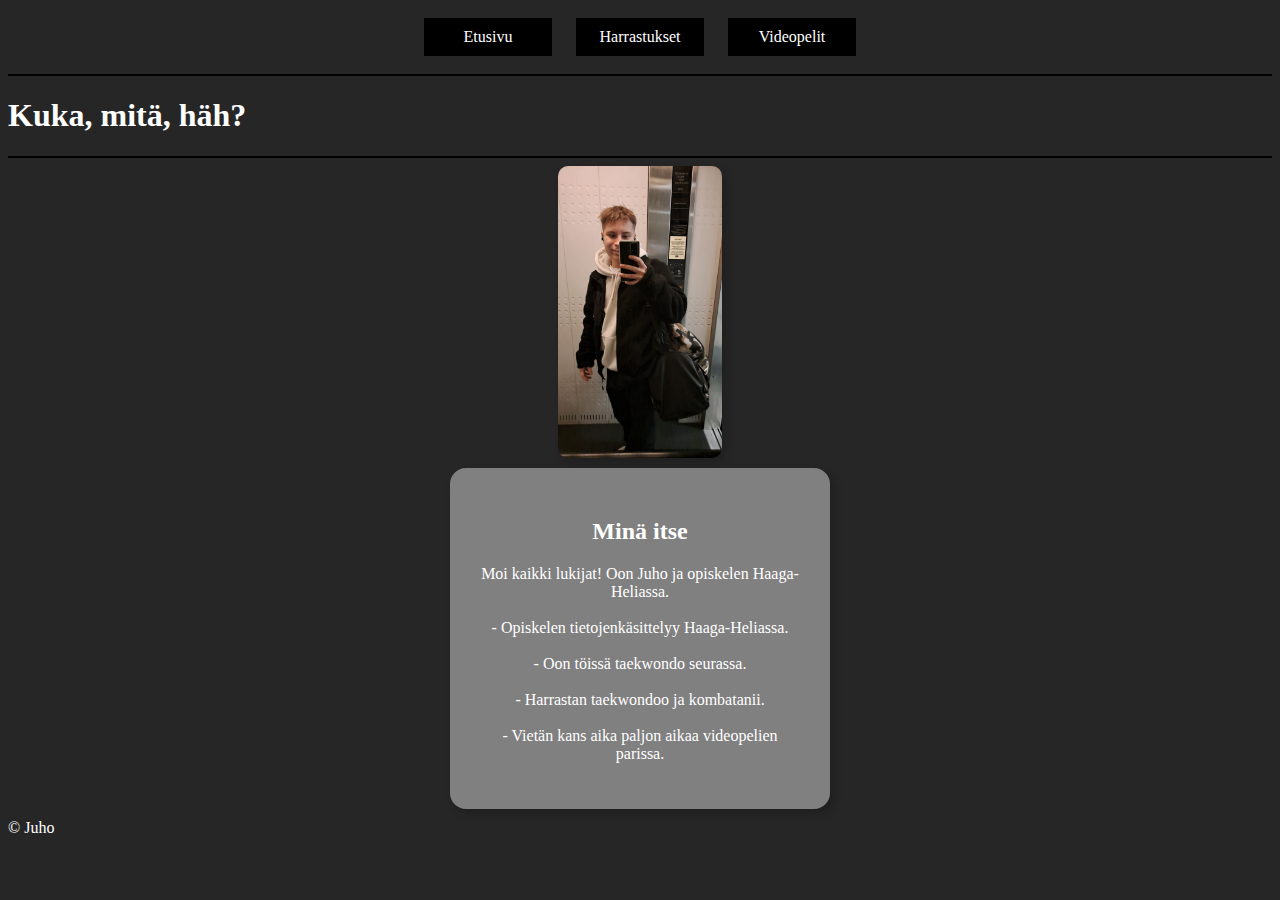
==== Etusivu.html @ b0348df1 "Add files via upload" ====
<!DOCTYPE html>
<html lang="fi">
<head>
    <meta charset="UTF-8">
    <meta name="description" content="Mielenkiinnot">
    <meta name="author" content="Juho">
    <meta name="viewport" content="width=device-width, initial-scale=1.0">
    <title>Mielenkiinnot Juho Talvitie</title>

    <link href="css/omansivuntyyli.css" rel="stylesheet" type="text/css">
</head>
<body>
    <nav>
        <a href="Etusivu.html">Etusivu</a>
        <a href="harrastus.html">Harrastukset</a>
        <a href="Videopeli.html">Videopelit</a>
    </nav>
    <hr>
    <h1>Kuka, mitä, häh?</h1>
    <hr>
    <main>
            <div class="Etusivunkuva">
                <img src="kuvat/Etusivukuva.jpg" alt="kuva minusta" width="40%" height="auto">
            </div>
            <div class="Etucontainer">
            <div class="Etusivunteksti">
                <h2>Minä itse</h2>
                <p>Moi kaikki lukijat! Oon Juho ja opiskelen Haaga-Heliassa.<br><br>
                - Opiskelen tietojenkäsittelyy Haaga-Heliassa.<br><br>
                - Oon töissä taekwondo seurassa.<br><br>
                - Harrastan taekwondoo ja kombatanii.<br><br>
                - Vietän kans aika paljon aikaa videopelien parissa.
                </p>
            </div>
        </div>
    </main>
    <footer>
        &copy; Juho
    </footer>
</body>
</html>
---- css/omansivuntyyli.css ----
hr {border: 1px solid black;}

* {box-sizing: border-box;}

nav {text-align: center;}

nav a {color: rgb(255, 255, 255);
    background-color: rgb(0, 0, 0);
    padding: 10px;
    margin: 10px;
    text-decoration: none;
display: inline-block;
width:8em;}

body {color:rgb(255, 255, 255);
    background-color:rgb(38, 38, 38)
}
/*main {
    border: rgb(0, 0, 0) 3px solid;
    width: 90%;
    max-width: 1200px;
    margin: auto;
    background-color: gray;
    border-radius: 10px;
    box-shadow: 8px 8px 10px #000000;
    padding: 10px;
    text-align: left;
}*/
.harrastuscontainer {
    display: flex; /* Enables flexbox layout */
    justify-content: space-between; /* Adds space between the text and image */
    align-items: flex-start; /* Aligns items at the top */
    gap: 20px; /* Adds spacing between the text and image */
}

.harrastusteksti {
    flex: 1; /* Makes the text box take up available space */
    background-color: gray; /* Optional: Adds a background color */
    padding: 10px;
    border-radius: 10px;
    box-shadow: 4px 4px 8px rgba(0, 0, 0, 0.2);
}
.keltvyö {
    flex: 1; /* Makes the image box take up available space */
    text-align: center; /* Centers the image inside the box */
}

.keltvyö img {
    max-width: 100%; /* Ensures the image scales properly */
    height: auto; /* Maintains the aspect ratio */
    border-radius: 10px; /* Optional: Adds rounded corners */
    
}

/* Media query for smaller screens */
@media (max-width: 768px) {
    .harrastuscontainer {
        flex-direction: column; /* Stacks the text and image vertically */
        align-items: center; /* Centers the content horizontally */
    }

    .keltvyö {
        order: -1; /* Moves the image above the text */
        width: 100%; /* Ensures the image takes up full width */
        text-align: center; /* Centers the image horizontally */
    }

    .keltvyö img {
        max-width: 80%; /* Makes the image smaller on mobile */
    }

    .harrastusteksti {
        width: 100%; /* Ensures the text takes up full width */
        text-align: center; /* Centers the text content */
    }
}

.Etucontainer {
    display: flex; /* Enables flexbox layout */
    flex-direction: column; /* Stacks the image and text vertically */
    align-items: center; /* Centers the content horizontally */
    justify-content: center; /* Centers the content vertically */
    border-radius: 16px;
    margin: 10px auto; /* Centers the container horizontally */
    max-width: 30%; /* Restricts the width of the container */
    background-color: gray; /* Optional: Adds a background color */
    padding: 20px; /* Adds padding inside the container */
    box-shadow: 4px 4px 8px rgba(0, 0, 0, 0.2); /* Optional: Adds a shadow */
    
  }

  @media (max-width: 768px) {
    .Etucontainer {
        max-width: 90%; /* Expands the container to take up more space on smaller screens */
        padding: 15px; /* Reduces padding for better fit */
    }


    .Etusivunkuva img {
        width: 100%; /* Scales the image to fit better on smaller screens */
    }
    .Etusivunteksti {
        text-align: center; /* Ensures text remains centered */
        padding: 10px; /* Adjusts padding for smaller screens */
    }
}

  .Etusivunkuva img {
    display: block;
    margin: 0 auto;
    width: 13%; /* Reduces the image width to 30% of its container */
    height: auto; /* Maintains the aspect ratio */
    border-radius: 10px; /* Optional: Adds rounded corners to the image */
    box-shadow: 4px 4px 8px rgba(0, 0, 0, 0.2); /* Optional: Adds a shadow to the image */
  
}

  .Etusivunteksti {
    text-align: center; /* Centers the text */
    padding: 10px;
  }

h2 {font-size: x-large;}
h3 {font-size: x-large;}
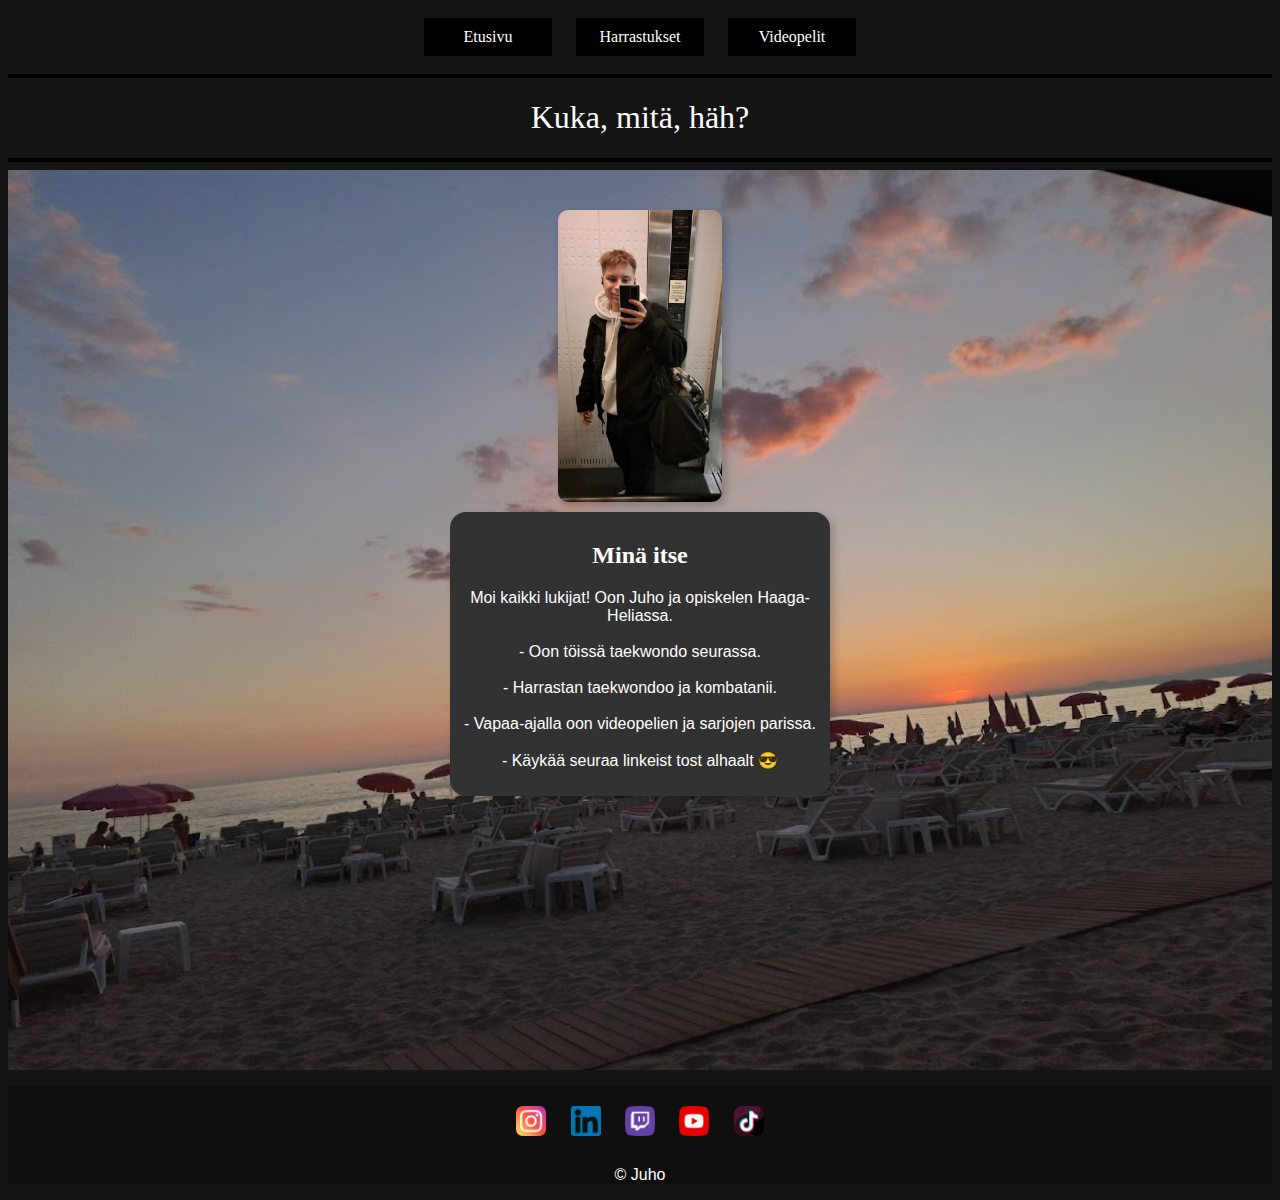
==== commit a3cf266a: "Add files via upload" ====
--- a/Etusivu.html
+++ b/Etusivu.html
@@ -18,24 +18,43 @@
     <hr>
     <h1>Kuka, mitä, häh?</h1>
     <hr>
-    <main>
-            <div class="Etusivunkuva">
-                <img src="kuvat/Etusivukuva.jpg" alt="kuva minusta" width="40%" height="auto">
+
+    <div class="background-section">
+        <main>
+            <div class="content-container">
+                <img src="kuvat/Etusivukuva.jpg" alt="Etusivun kuva" class="Etusivunkuva">
+                <div class="teksti">
+                    <h2>Minä itse</h2>
+                    <p>Moi kaikki lukijat! Oon Juho ja opiskelen Haaga-Heliassa.<br><br>
+                    - Oon töissä taekwondo seurassa.<br><br>
+                    - Harrastan taekwondoo ja kombatanii.<br><br>
+                    - Vapaa-ajalla oon videopelien ja sarjojen parissa.<br><br>
+                    - Käykää seuraa linkeist tost alhaalt &#128526;
+                    </p>
+                </div>
             </div>
-            <div class="Etucontainer">
-            <div class="Etusivunteksti">
-                <h2>Minä itse</h2>
-                <p>Moi kaikki lukijat! Oon Juho ja opiskelen Haaga-Heliassa.<br><br>
-                - Opiskelen tietojenkäsittelyy Haaga-Heliassa.<br><br>
-                - Oon töissä taekwondo seurassa.<br><br>
-                - Harrastan taekwondoo ja kombatanii.<br><br>
-                - Vietän kans aika paljon aikaa videopelien parissa.
-                </p>
-            </div>
-        </div>
-    </main>
+        </main>
+    </div>
+
     <footer>
-        &copy; Juho
+        <p>
+            <a href="https://www.instagram.com/juho.talvitie/">
+                <img src="kuvat/instagram.png" alt="Instagram" width="30px" height="30px">
+            </a>
+            <a href="https://www.linkedin.com/in/juho-talvitie-207307333">
+                <img src="kuvat/linkedin.png" alt="LinkedIn" width="30px" height="30px">
+            </a>
+            <a href="https://www.twitch.tv/miscsx">
+                <img src="kuvat/twitch.png" alt="Twitch" width="30px" height="30px">
+            </a>
+            <a href="https://www.youtube.com/@Miscsx">
+                <img src="kuvat/youtube.png" alt="YouTube" width="30px" height="30px">
+            </a>
+            <a href="https://www.tiktok.com/@miscsx">
+                <img src="kuvat/tiktok.png" alt="TikTok" width="30px" height="30px">
+            </a>
+        </p>
+        <p>&copy; Juho</p>
     </footer>
 </body>
 </html>--- a/css/omansivuntyyli.css
+++ b/css/omansivuntyyli.css
@@ -1,4 +1,4 @@
-hr {border: 1px solid black;}
+hr {border: 2px solid black;}
 
 * {box-sizing: border-box;}
 
@@ -12,113 +12,124 @@
 display: inline-block;
 width:8em;}
 
-body {color:rgb(255, 255, 255);
-    background-color:rgb(38, 38, 38)
-}
-/*main {
-    border: rgb(0, 0, 0) 3px solid;
-    width: 90%;
-    max-width: 1200px;
-    margin: auto;
-    background-color: gray;
-    border-radius: 10px;
-    box-shadow: 8px 8px 10px #000000;
-    padding: 10px;
-    text-align: left;
-}*/
-.harrastuscontainer {
-    display: flex; /* Enables flexbox layout */
-    justify-content: space-between; /* Adds space between the text and image */
-    align-items: flex-start; /* Aligns items at the top */
-    gap: 20px; /* Adds spacing between the text and image */
+body {
+    color: white;
+    background-color: rgb(20, 20, 20);
 }
 
-.harrastusteksti {
-    flex: 1; /* Makes the text box take up available space */
-    background-color: gray; /* Optional: Adds a background color */
+.content-container {
+    display: flex;
+    flex-direction: column;
+    align-items: center;
+    justify-content: center;
+    margin: 20px auto;
+    text-align: center;
+}
+
+.teksti {
+    max-width: 30%;
+    margin: 10px auto;
     padding: 10px;
+    background-color: rgb(50, 50, 50);
+    border-radius: 16px;
+    box-shadow: 4px 4px 8px rgba(0, 0, 0, 0.2);
+    text-align: center;
+}
+
+.Etusivunkuva {
+    display: block;
+    margin: 0 auto;
+    width: 13%;
+    height: auto;
     border-radius: 10px;
     box-shadow: 4px 4px 8px rgba(0, 0, 0, 0.2);
 }
-.keltvyö {
-    flex: 1; /* Makes the image box take up available space */
-    text-align: center; /* Centers the image inside the box */
+
+.keltvyö img {
+    display: block;
+    margin: 0 auto;
+    width: 25%;
+    height: auto;
+    border-radius: 10px;
+    box-shadow: 4px 4px 8px rgba(0, 0, 0, 0.2);
 }
 
-.keltvyö img {
-    max-width: 100%; /* Ensures the image scales properly */
-    height: auto; /* Maintains the aspect ratio */
-    border-radius: 10px; /* Optional: Adds rounded corners */
-    
+h1 {text-align: center;  
+    font-family: "Edu AU VIC WA NT Arrows", sans-serif;
+    font-family: cursive;
+    font-optical-sizing: auto;
+    font-weight:400;}
+h2 {font-size: x-large;}
+h3 {font-size: x-large;}
+p {font-family:'Trebuchet MS', 'Lucida Sans Unicode', 'Lucida Grande', 'Lucida Sans', Arial, sans-serif}
+
+footer {text-align: center;
+    background-color:rgb(15, 15, 15);
+}
+footer a {
+    padding-top: 10px;
+    margin: 10px;
+    text-decoration: none;
+    display: inline-block;
 }
 
-/* Media query for smaller screens */
+.background-section {
+    background-image: url('../kuvat/Kesäkuva.jpg');
+    background-size: cover;
+    background-position: center;
+    background-repeat: no-repeat;
+    position: relative;
+    margin-top: 0;
+    padding-top: 20px;
+    width: 100%;
+    min-height: 100vh;
+    z-index: -1;
+}
+
+.background-image2 {
+    background-image: url('../kuvat/Sali.jpg');
+    background-size: cover;
+    background-position: center;
+    background-repeat: no-repeat;
+    position: relative;
+    margin-top: 0;
+    padding-top: 20px;
+    width: 100%;
+    min-height: 100vh;
+    z-index: -1;
+
+}
+
+.background-image3 {
+    background-image: url('../kuvat/videopelit.jpg');
+    background-size: cover;
+    background-position: center;
+    background-repeat: no-repeat;
+    position: relative;
+    margin-top: 0;
+    padding-top: 20px;
+    width: 100%;
+    min-height: 100vh;
+    z-index: -1;
+}
+
 @media (max-width: 768px) {
-    .harrastuscontainer {
-        flex-direction: column; /* Stacks the text and image vertically */
-        align-items: center; /* Centers the content horizontally */
+    .content-container {
+        max-width: 90%;
+        padding: 15px;
     }
 
-    .keltvyö {
-        order: -1; /* Moves the image above the text */
-        width: 100%; /* Ensures the image takes up full width */
-        text-align: center; /* Centers the image horizontally */
+    .Etusivunkuva {
+        width: 50%;
     }
 
-    .keltvyö img {
-        max-width: 80%; /* Makes the image smaller on mobile */
+    .keltvyö-container {
+        width: 25%;
     }
 
-    .harrastusteksti {
-        width: 100%; /* Ensures the text takes up full width */
-        text-align: center; /* Centers the text content */
+    .teksti {
+        max-width: 90%;
+        padding: 15px;
+        text-align: center;
     }
-}
-
-.Etucontainer {
-    display: flex; /* Enables flexbox layout */
-    flex-direction: column; /* Stacks the image and text vertically */
-    align-items: center; /* Centers the content horizontally */
-    justify-content: center; /* Centers the content vertically */
-    border-radius: 16px;
-    margin: 10px auto; /* Centers the container horizontally */
-    max-width: 30%; /* Restricts the width of the container */
-    background-color: gray; /* Optional: Adds a background color */
-    padding: 20px; /* Adds padding inside the container */
-    box-shadow: 4px 4px 8px rgba(0, 0, 0, 0.2); /* Optional: Adds a shadow */
-    
-  }
-
-  @media (max-width: 768px) {
-    .Etucontainer {
-        max-width: 90%; /* Expands the container to take up more space on smaller screens */
-        padding: 15px; /* Reduces padding for better fit */
-    }
-
-
-    .Etusivunkuva img {
-        width: 100%; /* Scales the image to fit better on smaller screens */
-    }
-    .Etusivunteksti {
-        text-align: center; /* Ensures text remains centered */
-        padding: 10px; /* Adjusts padding for smaller screens */
-    }
-}
-
-  .Etusivunkuva img {
-    display: block;
-    margin: 0 auto;
-    width: 13%; /* Reduces the image width to 30% of its container */
-    height: auto; /* Maintains the aspect ratio */
-    border-radius: 10px; /* Optional: Adds rounded corners to the image */
-    box-shadow: 4px 4px 8px rgba(0, 0, 0, 0.2); /* Optional: Adds a shadow to the image */
-  
-}
-
-  .Etusivunteksti {
-    text-align: center; /* Centers the text */
-    padding: 10px;
-  }
-
-h2 {font-size: x-large;}
-h3 {font-size: x-large;}+}